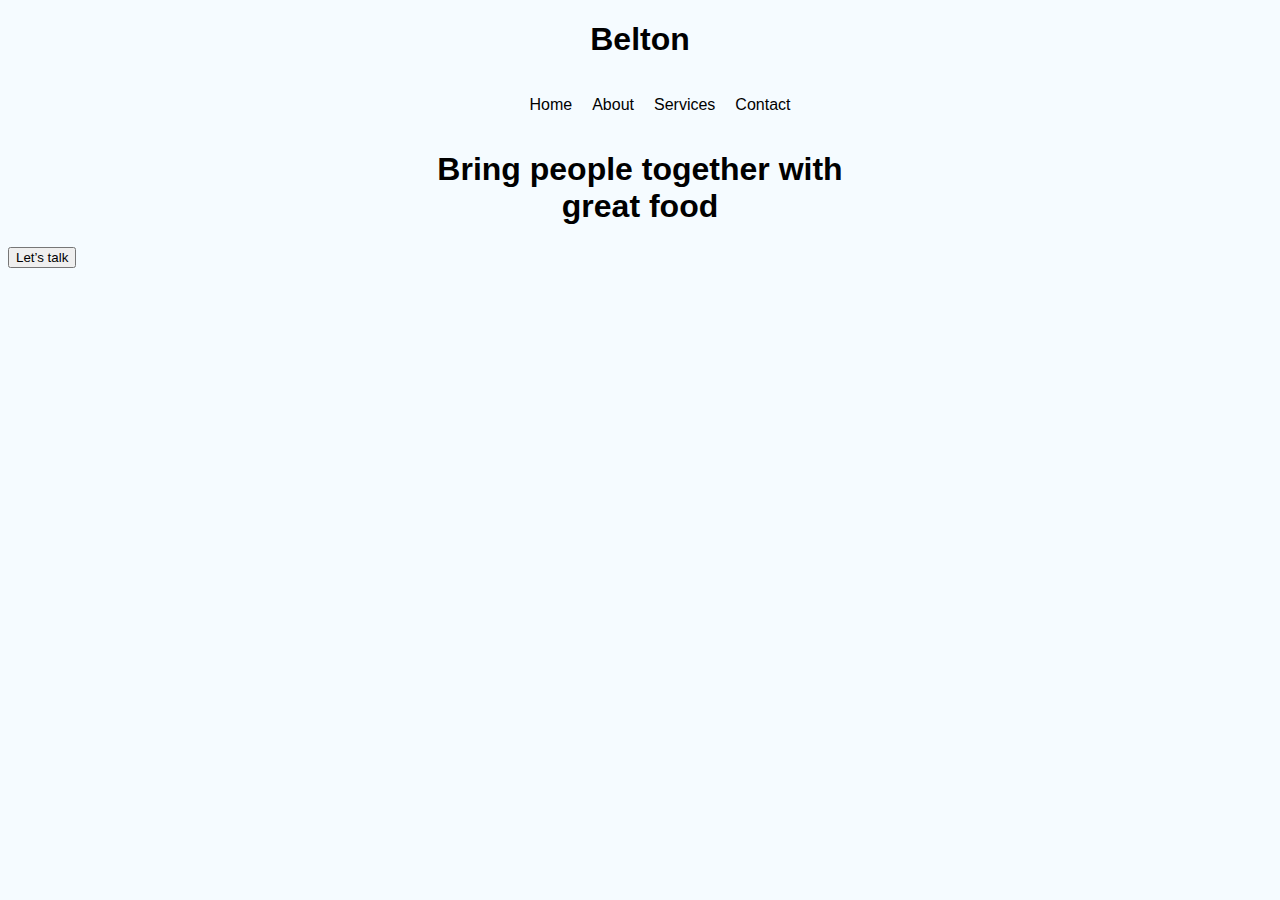
==== day3.html @ 40620efe "new file" ====
<!DOCTYPE html>
<html lang="en">
<head>
    <meta charset="UTF-8">
    <meta http-equiv="X-UA-Compatible" content="IE=edge">
    <meta name="viewport" content="width=device-width, initial-scale=1.0">
    <title>Document</title>
    <link rel="stylesheet" href="style.css">
</head>
<body>
    <h1>
        Belton
    </h1>
    <!-- Navigation Starts -->
    <nav>
        <ul>
            <li>Home</li>
            <li>About</li>
            <li>Services</li>
            <li>Contact</li>
        </ul>
    </nav>
    <!-- Navigation Ends -->
    <h1>
        Bring people together with <br> great food
    </h1>
    <button>
        Let’s talk
    </button>
   <img src="" alt="">
   
    
</body>
</html>
---- style.css ----
*{
    box-sizing: border-box;    
}

body {
    background-color: #f5fbff;   
    font-family: 'Roboto', sans-serif;     
}
a:link, a:hover{
    color: rgb(0, 0, 0);
}
nav{
    display:flex;        
    justify-content: center;
}
nav ul{
    display: flex;
    flex-direction: row;
    list-style-type: none;
}
nav ul li{    
    padding: 0 10px;
    cursor: pointer;
}
nav ul li.active{    
    text-decoration: underline;    
}
nav ul li:hover{    
    text-decoration: underline;
}
h1{
    text-align: center;
}
h2{
    text-align: center;
    font-size: 40px;
}
.img-container{
    text-align: center;
}
h3{
    text-align: center;
    font-size: 45px;
}
.exen-button{
      text-align: center;
      font-size: 20px;
}
.exen-button button{      
      font-size: 20px;
      background-color: #101126;
      border-radius: 100px;
      color: white;
      border: 1px solid white;
      padding: 15px 30px;
}
.coaching-section{
      font-size: 50px;
      width: 100%;
      float: left;
      }
.coaching-left{
    padding-left: 40px;
}
.testimonals-section{
     font-size: 25px;
     width: 100%;
     float: left;
}
.testimonals-left{
    font-size: 20px;
    float: left;
}
.testimonals-right{
     font-size: 20px;
     float: right;
}
/* phylosophy section - Starts  */
.phylosophy-center {
    font-size: 30px;
    background-color: #101126;
    float: left;
    width: 100%;
    text-align: center;
    padding: 100px 0;
    color: #fff;
}
.phylosophy-center h2 {    
    font-weight: 300;
    font-size: 16px;
    margin: 0;
}
.phylosophy-center p {    
    margin: 0 auto;
    padding: 30px 0 25px;
    font-size: 40px;
    max-width: 630px;
}
.phylosophy-center button{
    color: #fff;   
    border-radius: 100px;
    border: 1px solid white;
    padding: 15px 30px;
    background-color: transparent;
}
/* phylosophy section - Ends  */

/* Contact Section - Starts */
.field-row{
    float: left;
    width: 100%;
    padding-bottom: 15px;
}                 
form .field-label{
    font-weight: bold;
    display: block;
    padding-bottom: 5px;
}                    
form .input-field{
    border: 1px solid #bab9b9;
    border-radius: 100px;
    padding: 5px 10px;
    width: 300px;
}
form .textarea-field{
    border: 1px solid #bab9b9;
    border-radius: 8px;
    padding: 5px 10px;
    width: 300px;
}
form .btn-submit{
    border-radius: 100px;
    padding: 10px 20px;
    border: 1px solid #bab9b9;
    background-color: blue;
    color: white;
}   

form .my-select{
    border: 1px solid #bab9b9;
    border-radius: 100px;
    padding: 5px 10px;
    width: 300px;
} 
/* Contact Section - Ends */ 
.main-footer {
    font-size: 20px;
    float: left;
    width: 100%;
    padding: 50px 25px;
}
.main-left{
    float: left;
}

.footer-right {
    float: right;
}
.footer-right ul{
   display: flex;
   flex-direction: row;
   list-style-type: none;
}
.footer-right li{
    margin: 5px;
}
.footer-right p{
    margin: 40px;
}
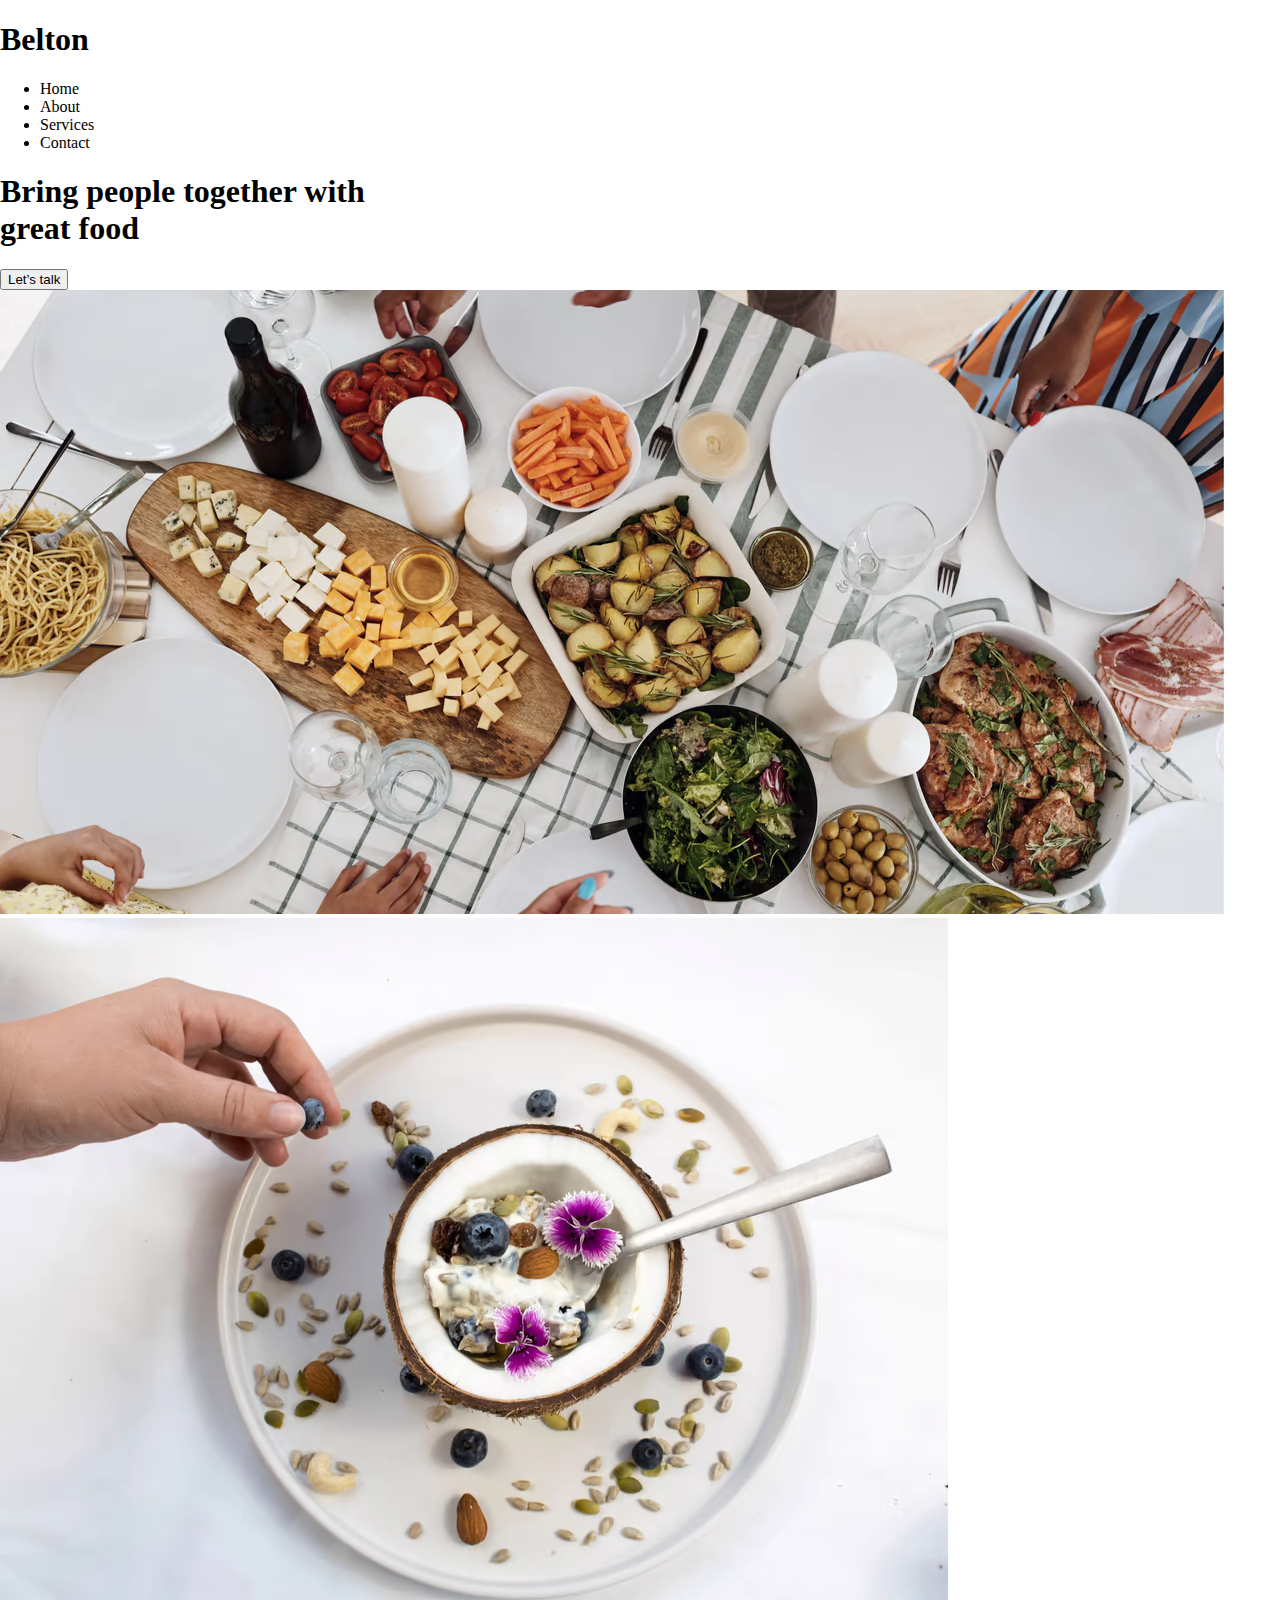
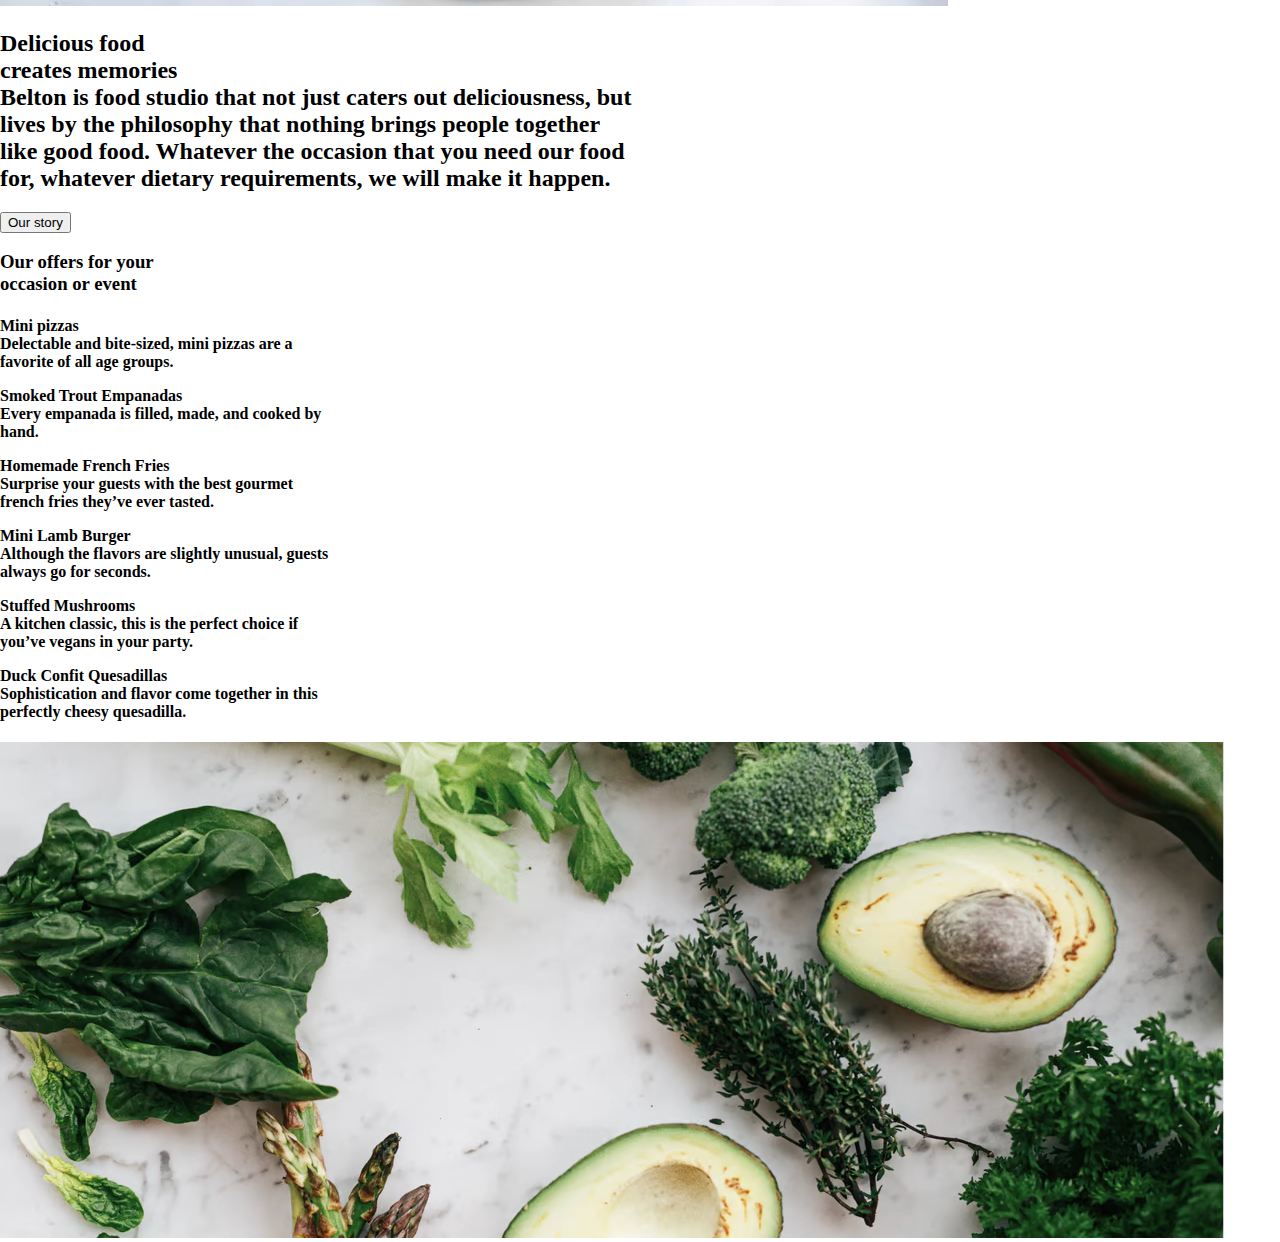
==== commit dda756fd: "day3 file" ====
--- a/day3.html
+++ b/day3.html
@@ -5,7 +5,7 @@
     <meta http-equiv="X-UA-Compatible" content="IE=edge">
     <meta name="viewport" content="width=device-width, initial-scale=1.0">
     <title>Document</title>
-    <link rel="stylesheet" href="style.css">
+    <link rel="stylesheet" href="day3.css">
 </head>
 <body>
     <h1>
@@ -27,7 +27,58 @@
     <button>
         Let’s talk
     </button>
-   <img src="" alt="">
+    <section>
+        <img src="images/image 2.avif" alt="">
+        <img src="images/img-mj.avif" alt="">
+        <div>
+            <h2>
+                Delicious food <br> creates memories <br>
+                Belton is food studio that not just caters out deliciousness, but <br> lives by the philosophy that nothing brings people together <br> like good food. Whatever the occasion that you need our food <br> for, whatever dietary requirements, we will make it happen.
+            </h2>
+        <button>
+            Our story
+        </button>
+         </div>
+ </section>
+ <section>
+        <h3>
+            Our offers for your <br> occasion or event
+        </h3>
+<div>
+    <h4>
+        <p>
+            Mini pizzas <br>
+            Delectable and bite-sized, mini pizzas are a <br> favorite of all age groups.
+        </p>
+        <p>
+            Smoked Trout Empanadas <br>
+            Every empanada is filled, made, and cooked by <br> hand.
+        </p>
+        <p>
+            Homemade French Fries <br>
+            Surprise your guests with the best gourmet <br> french fries they’ve ever tasted.
+        </p>
+        <p>
+            Mini Lamb Burger <br>
+            Although the flavors are slightly unusual, guests <br> always go for seconds.
+        </p>
+        <p>
+            Stuffed Mushrooms <br>
+            A kitchen classic, this is the perfect choice if <br> you’ve vegans in your party.
+        </p>
+        <p>
+            Duck Confit Quesadillas <br>
+            Sophistication and flavor come together in this <br> perfectly cheesy quesadilla. 
+        </p>
+    </h4>
+</div>
+<section>
+    <img src="images/img 3.avif" alt="">
+</section>
+
+ </section>
+  
+
    
     
 </body>
--- a/day3.css
+++ b/day3.css
@@ -0,0 +1,3 @@
+body{
+    margin: 0px;
+}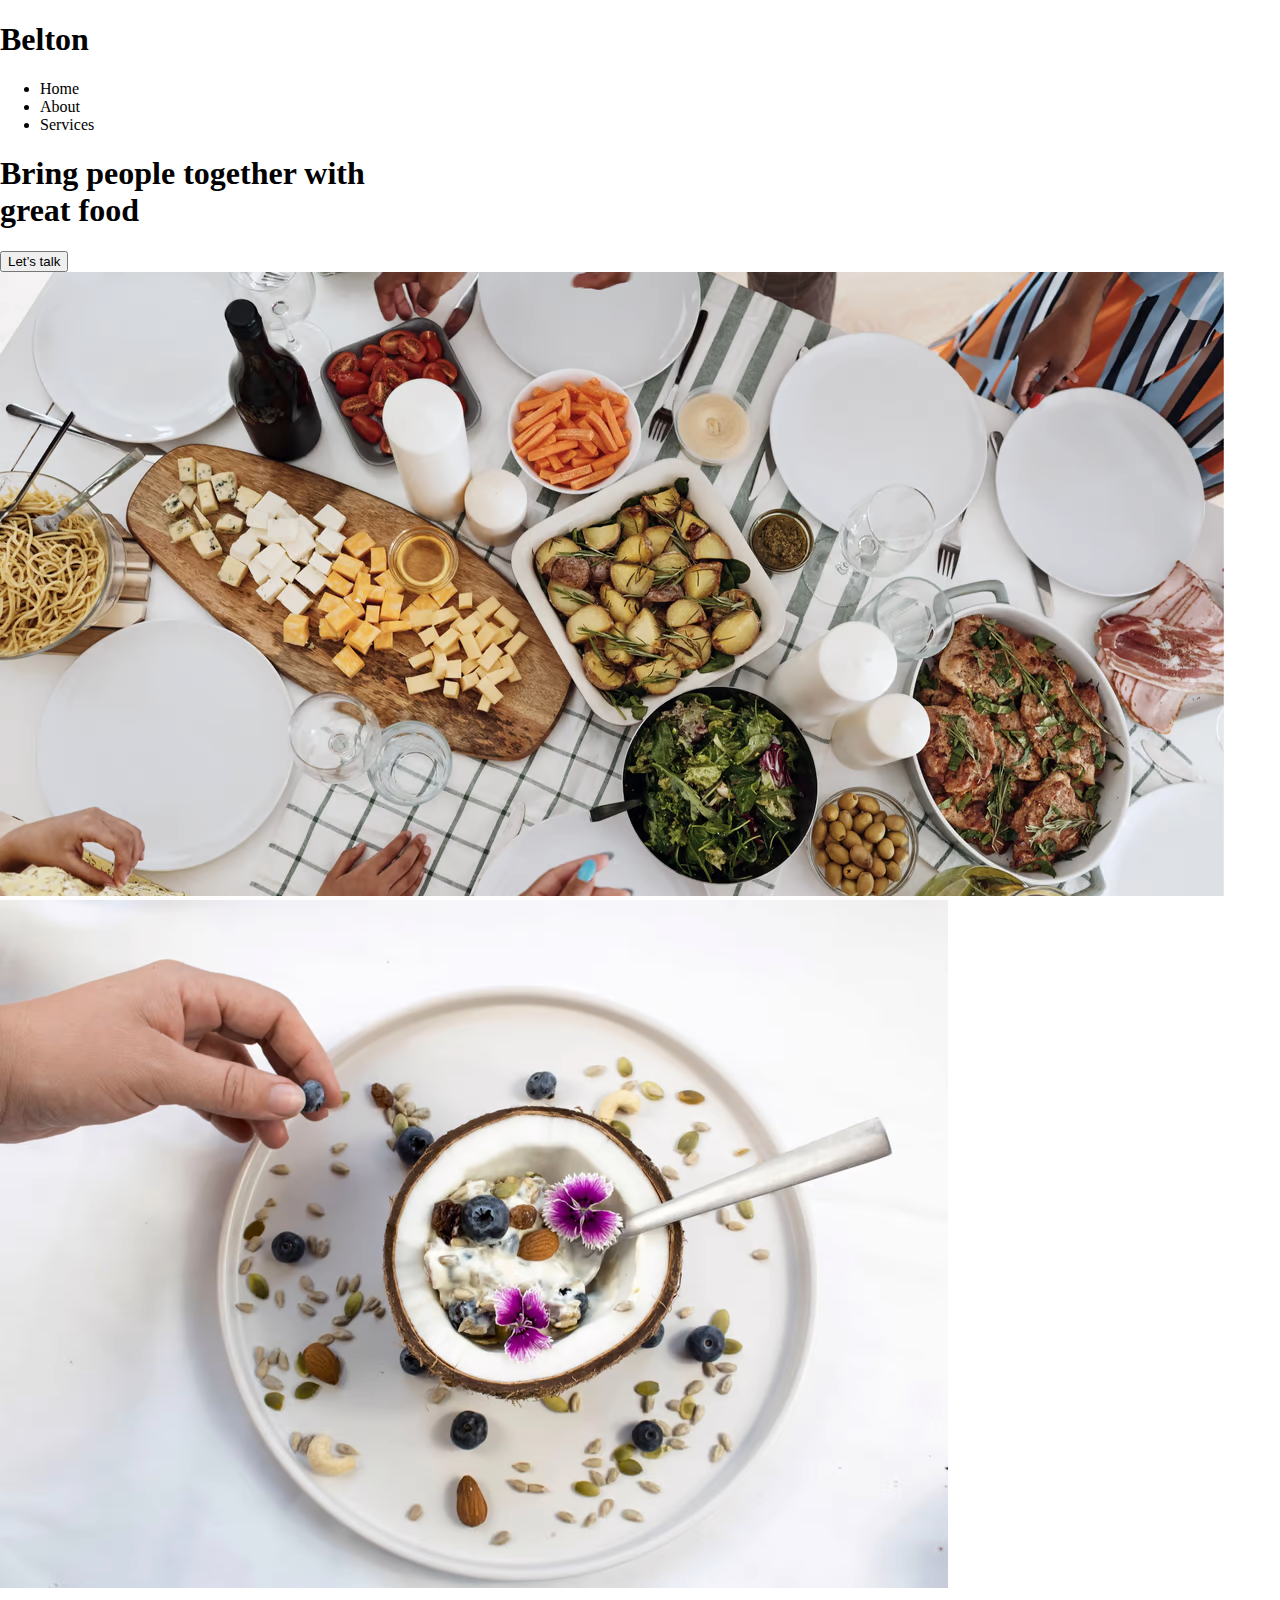
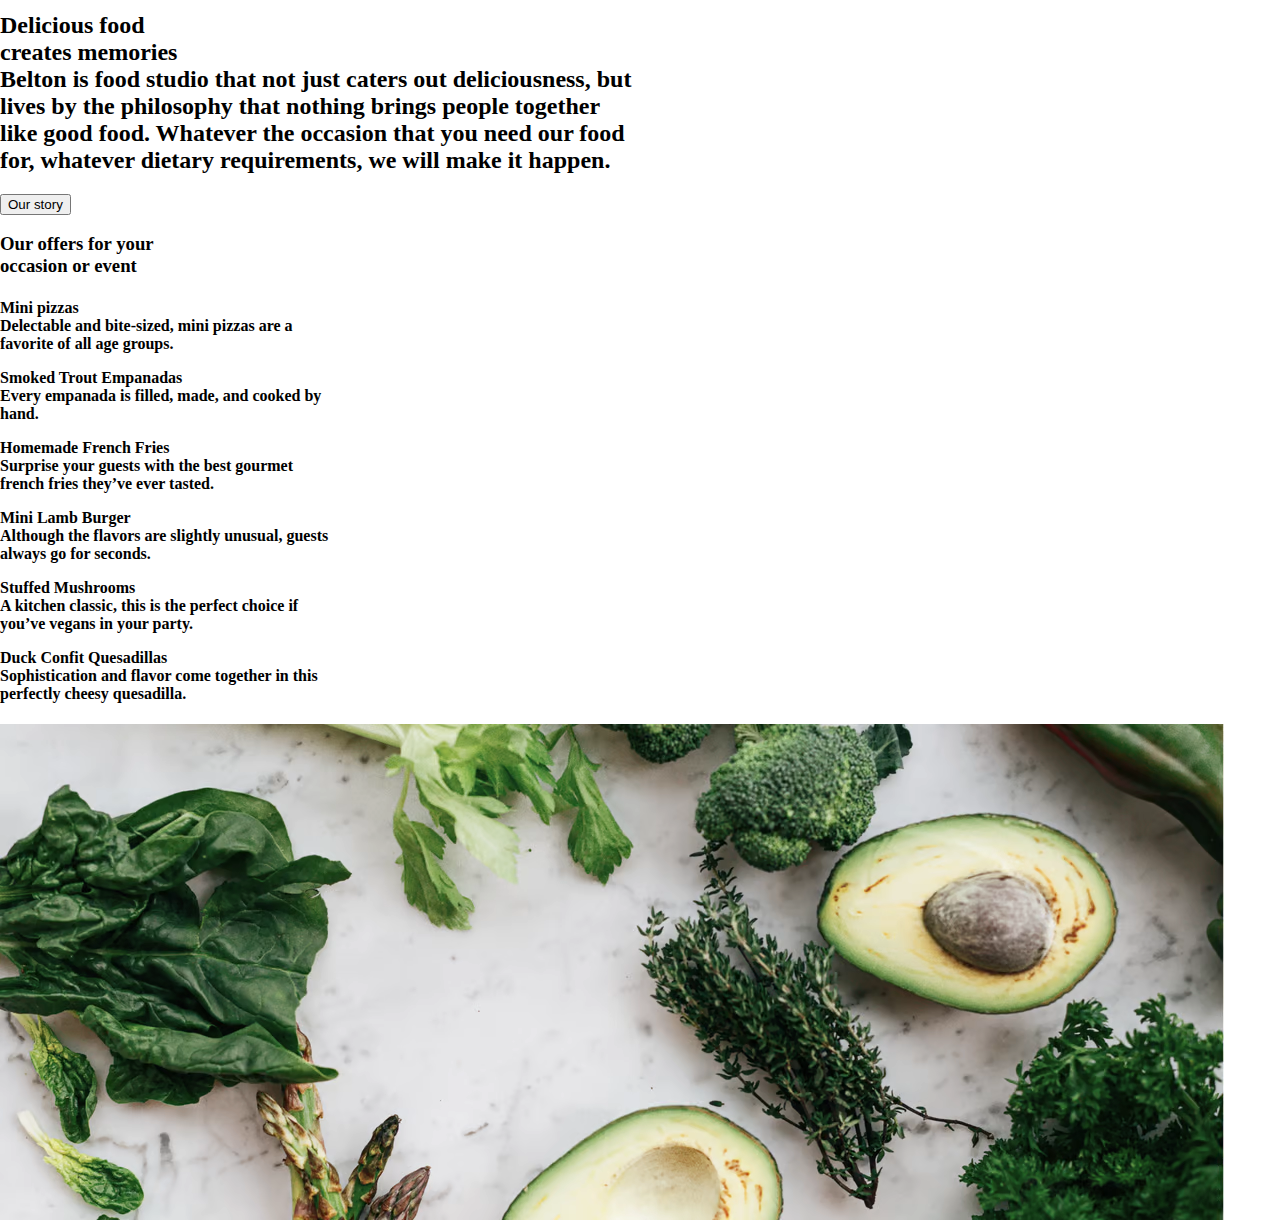
==== commit ee60cf85: "new change" ====
--- a/day3.html
+++ b/day3.html
@@ -17,7 +17,6 @@
             <li>Home</li>
             <li>About</li>
             <li>Services</li>
-            <li>Contact</li>
         </ul>
     </nav>
     <!-- Navigation Ends -->
@@ -82,4 +81,4 @@
    
     
 </body>
-</html>+</html>
